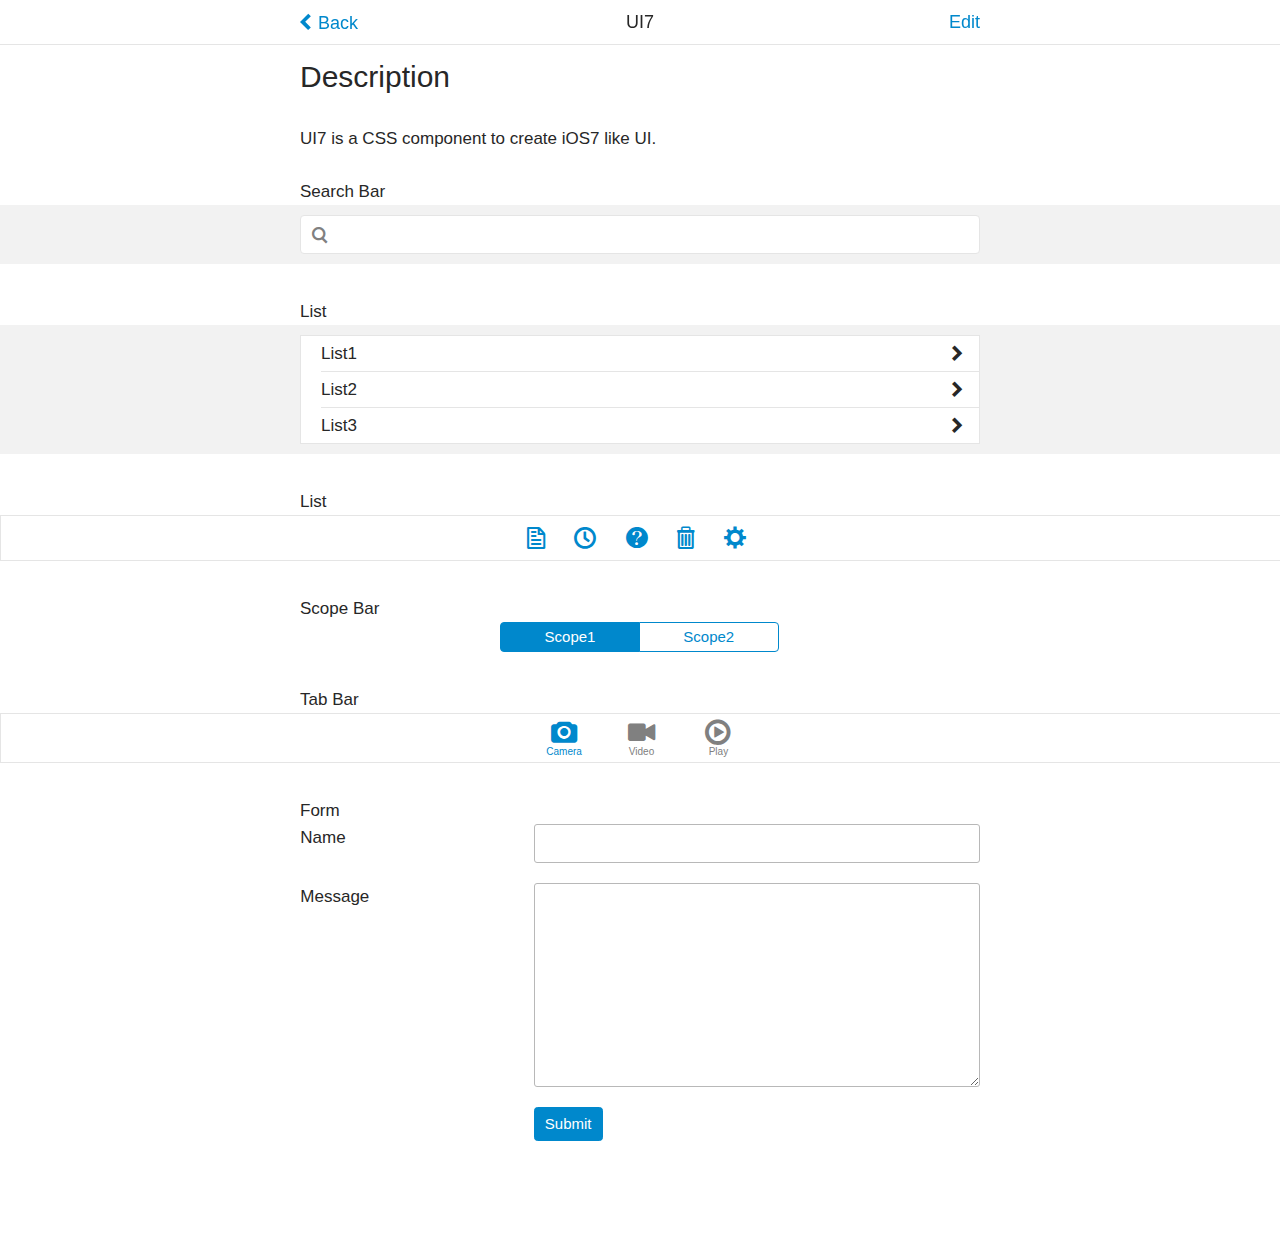
==== index.html @ ba2df4e1 "First Commit." ====
<!DOCTYPE html><html lang="ja"><head>    <meta charset="utf-8">    <title>UI7 - iOS7 like css component</title>    <meta name="viewport" content="width=device-width, initial-scale=1.0">    <!-- stylesheets -->    <link rel="stylesheet" href="css/kraken.css" type="text/css" />    <link rel="stylesheet" href="scss/ui7.css" type="text/css">        <style>	    body {		    padding-top: 44px;		    margin-bottom: 50px;		    box-sizing: border-box;	    }	    .scopebar {		    width: 200px;		    margin-right: auto;		    margin-left: auto;	    }	    p.head {		    margin-bottom: 0;	    }    </style>    <!-- HTML5 Shim for IE -->    <!--[if IE]>        <script src="http://html5shiv.googlecode.com/svn/trunk/html5.js"></script>    <![endif]--></head><body>	<!-- Navbar -->	<nav class="navbar">		<div class="navbar-inner">			<div class="container">				<span class="logo">UI7</span>				<ul class="nav">					<li class="nav-left"><a href="#"><span class="lsf-icon" title="left"></span>Back</a></li>					<li class="nav-right"><a href="#">Edit</a></li>				</ul>			</div>		</div>	</nav>			<!-- Description -->	<div class="container">		<h1>Description</h1>		<p>UI7 is a CSS component to create iOS7 like UI.</p>	</div>			<!-- Search Bar -->	<div class="container">		<p class="head">Search Bar</p>	</div>		<div class="searchbar space-bottom">		<div class="searchbar-inner">			<div class="container">				<span class="lsf-icon search-icon" title="search"></span>				<input type="search" />			</div>		</div>	</div>		<!-- List -->	<div class="container">		<p class="head">List</p>	</div>				<div class="list space-bottom">		<div class="list-inner">			<ul>				<li><a href="#">List1<span class="lsf-icon icno-right" title="right"></span></a></li>				<li><a href="#">List2<span class="lsf-icon icon-right" title="right"></span></a></li>				<li><a href="#">List3<span class="lsf-icon icon-right" title="right"></span></a></li>			</ul>		</div>	</div>								<!-- Tool Bar -->	<div class="container">		<p class="head">List</p>	</div>		<div class="toolbar space-bottom">		<div class="toolbar-inner">			<div class="container">				<ul class="tool">					<li><a href="#" class="lsf-icon" title="file"></a></li>					<li><a href="#" class="lsf-icon" title="time"></a></li>					<li><a href="#" class="lsf-icon" title="help"></a></li>					<li><a href="#" class="lsf-icon" title="delete"></a></li>					<li><a href="#" class="lsf-icon" title="setting"></a></li>				</ul>			</div>		</div>	</div>			<!-- Scope Bar -->	<div class="container">		<p class="head">Scope Bar</p>	</div>							<div class="container">		<div class="scopebar space-bottom">			<a href="#" class="scope-btn active">Scope1</a>			<a href="#" class="scope-btn">Scope2</a>		</div>	</div>			<!-- Tab Bar -->	<div class="container">		<p class="head">Tab Bar</p>	</div>		<div class="tabbar space-bottom">		<div class="tabbar-inner">			<div class="container">				<div class="tabs">					<div class="tab active">						<a href="#" class="lsf-icon" title="camera"></a>						<span class="label"><p>Camera</p></span>					</div>												<div class="tab">						<a href="#" class="lsf-icon" title="video"></a>						<span class="label"><p>Video</p></span>					</div>												<div class="tab">						<a href="#" class="lsf-icon" title="playmedia"></a>						<span class="label"><p>Play</p></span>					</div>				</div>			</div>		</div>	</div>			<!-- Form -->	<div class="container">		<p class="head">Form</p>	</div>					<div class="container">		<form>			<div class="row">				<div class="grid-2">					<label for="name">Name</label>				</div>				<div class="grid-4">					<input type="text" id="name" />				</div>			</div>						<div class="row">				<div class="grid-2">					<label for="message">Message</label>				</div>				<div class="grid-4">					<textarea name="message" id="message" cols="30" rows="10"></textarea>				</div>			</div>						<div class="row">				<div class="grid-4 offset-2">					<button class="btn btn-blue">Submit</button>				</div>			</div>		</form>	</div>			</body></html>
---- css/kraken.css ----
/*

    KRAKEN-SASS
    converted to SCSS by @jwebcat
    A lightweight front-end boilerplate by Chris Ferdinandi.
    http://gomakethings.com


    Licensed under WTFPL.
    http://www.wtfpl.net/


    COLORS
    primary: #0088cc
    secondary: #005580
    black: #272727
    Gray: #808080
    Light Gray: #e5e5e5


    FONT STACKS
    Serif: Georgia, Times, serif
    Sans-Serif: "Helvetica Neue", Arial, sans-serif
    Add your own here...


    TYPOGRAPHIC SCALE
    4px, 5px, 8px, 10px, 11px, 14px, 15px, 17px (base), 20px, 23px, 26px, 30px, 34px, 51px, 68px, 85px, 102px

*/
/*  CSS RESET */
/*  Meyer's CSS Reset, Normalized.css, and custom code */
/*  Mobile Screen Resizing */
@-webkit-viewport {
  width: device-width;
  zoom: 1.0;
}

@-moz-viewport {
  width: device-width;
  zoom: 1.0;
}

@-ms-viewport {
  width: device-width;
  zoom: 1.0;
}

@-o-viewport {
  width: device-width;
  zoom: 1.0;
}

@viewport {
  width: device-width;
  zoom: 1.0;
}

/*  Remove browser defaults */
html, body, div, span, applet, object, iframe,
h1, h2, h3, h4, h5, h6, p, blockquote, pre,
a, abbr, acronym, address, big, cite, code,
del, dfn, em, img, ins, kbd, q, s, samp,
small, strike, strong, sub, sup, tt, var,
b, u, i, center,
dl, dt, dd, ol, ul, li,
button, fieldset, form, label, legend,
table, caption, tbody, tfoot, thead, tr, th, td,
article, aside, canvas, details, embed,
figure, figcaption, footer, header, hgroup,
menu, nav, output, ruby, section, summary,
time, mark, audio, video {
  margin: 0;
  padding: 0;
  border: 0;
  font-family: "Helvetica Neue", Arial, sans-serif;
  font-size: 100%;
  font: inherit;
  vertical-align: baseline;
}

/*  Set display type for HTML5 semantic elements */
article, aside, details, figcaption, figure,
footer, header, hgroup, menu, nav, section {
  display: block;
}

/*  Force scrollbar display to prevent jumping on pages.
 *  Fix text resize bug on mobile devices. */
html {
  overflow-y: scroll;
  -webkit-text-size-adjust: 100%;
  -ms-text-size-adjust: 100%;
}

/*  Display audio, canvas, and video elements as inline block elements. */
audio, canvas, video {
  display: inline-block;
  *display: inline;
  *zoom: 1;
}

/*  Prevent modern browsers from displaying audio without controls. */
audio:not([controls]) {
  display: none;
}

/*  Prevent img and video elements from spilling
 *  outside of the page on smaller screens. */
img, video {
  max-width: 100%;
  height: auto;
}

/*  Prevent iframe, object, and embed elements from
 *  spilling outside of the page on smaller screens. */
iframe, object, embed {
  max-width: 100%;
}

/*  Prevents IE from making scaled images look like crap */
img {
  -ms-interpolation-mode: bicubic;
}

/*  Address outline inconsistency between Chrome and other browsers. */
a:focus,
button:focus {
  outline: thin dotted;
  outline: .294117647em auto -webkit-focus-ring-color;
  outline-offset: -.142857143em;
}

/*  Improve readability when focused and also mouse hovered in all browsers. */
a:hover, a:active {
  outline: 0;
}

/*  THE GRID */
/*  Structure and layout */
.cfix:before, .cfix:after {
  display: table;
  content: "";
  *zoom: 1;
}
.cfix:after {
  clear: both;
}

/*  Mobile-first. Single-column layout by default
 *  Container sets the maximum page width. Adjust as needed. */
.container {
  max-width: 40em;
  width: 88%;
  margin-left: auto;
  margin-right: auto;
}

/*  Still mostly single-column.
 *  Grid-third, grid-half, and grid-img
 *  provide sub-gridding on smaller screens.  */
@media (min-width: 30em) {
  .row {
    margin-left: -1.515151515152%;
    margin-right: -1.515151515152%;
  }

  [class^="grid-"],
  [class*="grid-"] {
    float: left;
    width: 96.969696969697%;
    margin-left: 1.515151515152%;
    margin-right: 1.515151515152%;
  }

  .grid-third {
    width: 30.30303030303%;
  }

  .grid-half,
  .grid-img {
    width: 46.969696969697%;
  }

  .grid-two-thirds {
    width: 63.636363636364%;
  }

  /*  Reverses order of grid for content choreography */
  .grid-flip {
    float: right;
  }
}
/*  6-column grid  */
@media (min-width: 40em) {
  .grid-1 {
    width: 13.636363636364%;
  }

  .grid-2,
  .grid-third,
  .grid-img {
    width: 30.30303030303%;
  }

  .grid-3,
  .grid-half {
    width: 46.969696969697%;
  }

  .grid-4,
  .grid-two-thirds {
    width: 63.636363636364%;
  }

  .grid-5 {
    width: 80.30303030303%;
  }

  .grid-6,
  .grid-full {
    width: 96.969696969697%;
  }

  /*  Offets let you shift grid elements to the right
   *  but stay aligned to the grid. */
  .offset-1 {
    margin-left: 18.181818181818%;
  }

  .offset-2 {
    margin-left: 34.848484848485%;
  }

  .offset-3 {
    margin-left: 51.515151515152%;
  }

  .offset-4 {
    margin-left: 68.181818181818%;
  }

  .offset-5 {
    margin-left: 84.848484848485%;
  }
}
/*  Additional gridding for grid-img on bigger screens.
 *  Adjust as needed. */
@media (min-width: 60em) {
  .grid-img {
    width: 13.636363636364%;
  }
}
/*  TYPOGRAPHY */
/*  Sets font styles for entire site. */
body {
  font-family: "Helvetica Neue", Arial, sans-serif;
  font-size: 106.25%;
  font-weight: 300;
  line-height: 1.47059;
  color: #272727;
  background: white;
}

p {
  margin-bottom: 1.529411765em;
}

@media (min-width: 40em) {
  body {
    line-height: 1.588235294;
  }
}
/*  Sizes
 *  For smaller and larger text */
.text-small {
  font-size: .882352941em;
  line-height: 1.533333333;
}

.text-tall {
  font-size: 1.166666667em;
  line-height: 1.4;
}

@media (min-width: 40em) {
  .text-tall {
    font-size: 1.352941176em;
  }
}
/*  Colors
 *  For alternate text colors */
.text-muted {
  color: gray;
}

/*  Links
 *  Hyperlink styling */
a {
  color: #0088cc;
  text-decoration: none;
}

a:hover {
  color: #005580;
  text-decoration: underline;
}

a img {
  border: none;
  background: none;
}

/*  Prevents border/background on linked image hover.
 *  Adds slight opacity. */
a:hover img {
  border: none;
  background: none;
  opacity: 0.8;
  filter: alpha(opacity=80);
}

/*  Lists
 *  Styling for lists */
ul, ol {
  margin-bottom: 1.529411765em;
  margin-left: 2em;
}

ul ul, ul ol, ol ol, ol ul {
  margin-bottom: 0;
}

ul {
  list-style: disc;
}

ol {
  list-style: decimal;
}

/*  Removes list styling.
 *  For semantic reasons, should only
 *  be used on unordered lists. */
.list-unstyled {
  margin-left: 0;
  list-style: none;
}

/*  Headings
 *  h1 through h6 styling
 *  Heading class lets you use one heading type for semantics
 *  but style it as another heading type. */
h1, h2, h3, h4, h5, h6 {
  line-height: 1.2;
  font-weight: normal;
  margin-bottom: 1em;
  padding-top: 1em;
}

h1, .h1 {
  font-size: 1.529411765em;
  padding-top: .5em;
}

h2, .h2 {
  font-size: 1.352941176em;
}

h3, .h3 {
  font-size: 1.176470588em;
}

h4, h5, h6,
.h4, .h5, .h6 {
  font-size: .882352941em;
  font-style: italic;
}

h4, .h4 {
  text-transform: uppercase;
}

@media (min-width: 40em) {
  h1, .h1 {
    font-size: 1.764705882em;
  }
}
/*  Lines, Quotes and Emphasis */
/*  Lines */
hr {
  margin: 2em auto;
  border: 0;
  border-top: 0.07143em solid #e5e5e5;
  border-bottom: 0.07143em solid white;
}

/*  Bold */
strong {
  font-weight: bold;
}

/*  Italics */
em {
  font-style: italic;
}

/*  Subscript & Superscript */
sub, sup {
  position: relative;
  font-size: 85%;
  font-weight: bold;
  line-height: 0;
  vertical-align: baseline;
  margin-left: .3em;
}

sup {
  top: -0.5em;
}

sub {
  bottom: -0.25em;
}

/*  Highlighting colors */
::selection {
  color: white;
  background: #0088cc;
}

::-moz-selection {
  color: white;
  background: #0088cc;
}

/*  Blockquotes */
blockquote {
  border-left: 0.23529em solid #e5e5e5;
  margin-bottom: 1.529411765em;
  padding-left: 1.529411765em;
  padding-right: 1.529411765em;
}

blockquote, q {
  quotes: none;
}

blockquote:before, blockquote:after,
q:before, q:after {
  content: '';
  content: none;
}

/*  BUTTONS */
/*  Styling for CSS3 buttons */
.btn {
  display: inline-block;
  font-size: .882352941em;
  padding: .4em .666666667em;
  line-height: 1.333333333;
  font-weight: normal;
  background-color: gray;
  border: 0.07143em solid gray;
  border-radius: .235294118em;
  margin-left: .3em;
  margin-bottom: .3em;
}
.btn:active {
  -webkit-box-shadow: inset 0 0.14286em 0.23529em rgba(0, 0, 0, 0.15), 0 0.07143em 0.14286em rgba(0, 0, 0, 0.05);
  box-shadow: inset 0 0.14286em 0.23529em rgba(0, 0, 0, 0.15), 0 0.07143em 0.14286em rgba(0, 0, 0, 0.05);
  outline: 0;
}

.btn,
.btn:hover,
a .btn:hover {
  color: white;
}

.btn:hover,
a .btn:hover {
  background-color: #595959;
  border-color: #595959;
  text-decoration: none;
}

.btn-blue {
  background-color: #0088cc;
  border-color: #0088cc;
}

.btn-blue:hover,
a .btn-blue:hover {
  background-color: #005580;
  border-color: #005580;
}

.btn-large {
  padding: .588235294em .882352941em;
  font-size: 1em;
  line-height: normal;
  border-radius: .294117647em;
}

.btn-block,
input[type="submit"].btn-block,
input[type="reset"].btn-block,
input[type="button"].btn-block {
  display: block;
  width: 100%;
  margin-left: 0;
  padding-right: 0;
  padding-left: 0;
  -webkit-box-sizing: border-box;
  -moz-box-sizing: border-box;
  box-sizing: border-box;
}

.btn-block + .btn-block {
  margin-top: .333333333em;
}

button,
.btn {
  cursor: pointer;
  text-align: center;
  vertical-align: middle;
  -webkit-appearance: none;
}

.btn:first-child,
input.btn {
  margin-left: 0;
}

/*  FORMS */
/*  Styling for form elements */
form, fieldset {
  margin-bottom: 1.529411765em;
}

legend, label {
  display: block;
  font-weight: normal;
  padding: 0;
  margin-bottom: .294117647em;
}

input, textarea, select {
  display: block;
  width: 100%;
  font: inherit;
  line-height: 1.470588235;
  color: #555555;
  vertical-align: middle;
  margin-bottom: 1.176470588em;
  padding: .294117647em;
  border: .071428571em solid #b8b8b8;
  border-radius: 0.17647em;
  -webkit-box-sizing: border-box;
  -moz-box-sizing: border-box;
  box-sizing: border-box;
}

form button, form .btn {
  margin-bottom: 1.176470588em;
}

textarea {
  height: 12em;
}

input[type="image"],
input[type="checkbox"],
input[type="radio"] {
  display: inline-block;
  width: auto;
  height: auto;
  padding: 0;
  margin-bottom: .294117647em;
  cursor: pointer;
}

input:focus,
textarea:focus {
  border-color: rgba(82, 168, 236, 0.8);
  -webkit-box-shadow: inset 0 0.07143em 0.07143em rgba(0, 0, 0, 0.075), 0 0 0.47059em rgba(82, 168, 236, 0.6);
  box-shadow: inset 0 0.07143em 0.07143em rgba(0, 0, 0, 0.075), 0 0 0.47059em rgba(82, 168, 236, 0.6);
  outline: 0;
  outline: thin dotted \9;
}

input[type="file"]:focus,
input[type="checkbox"]:focus,
select:focus {
  outline: thin dotted;
  outline: .294117647em auto -webkit-focus-ring-color;
  outline-offset: -.117647059em;
}

/*  Inline Inputs */
.input-inline {
  display: inline;
  width: auto;
}

/*  Condensed Inputs */
.input-condensed {
  line-height: 1;
  padding: .117647059em;
}

@media (min-width: 40em) {
  input, textarea, select {
    line-height: 1.588235294;
  }
}
/*  ICONS */
/*  A placeholder for icon fonts.
 *  Learn more at http://gomakethings.com/icon-fonts/ */
/*  @font-face code. Change font names and URLs as need.
 *  Commented Out.
@font-face {
    font-family: 'icomoon';
    src: url('fonts/icomoon.eot');
    src: url('fonts/icomoon.eot?#iefix') format('embedded-opentype'),
         url('fonts/icomoon.woff') format('woff'),
         url('fonts/icomoon.ttf') format('truetype'),
         url('fonts/icomoon.svg#IcoMoon') format('svg');
    font-weight: normal;
    font-style: normal;
}

[class^="icon-"]:before,
[class*=" icon-"]:before {
    font-family: 'icomoon';
    font-style: normal;
    speak: none;
    font-weight: normal;
    -webkit-font-smoothing: antialiased;
    font-smoothing: antialiased;
    text-rendering: optimizeLegibility;
}
*/
/*  ALIGNMENT, SPACING & VISIBILITY */
/*  Text alignment */
.text-center {
  text-align: center;
}

.text-right {
  text-align: right;
}

.text-left {
  text-align: left;
}

/*  Floats */
.float-left {
  float: left;
}

.float-center {
  float: none;
  margin-left: auto;
  margin-right: auto;
}

.float-right {
  float: right;
}

/*  Spacing */
.no-space {
  margin: 0;
  padding: 0;
}

.no-space-bottom {
  margin-bottom: 0;
  padding-bottom: 0;
}

.no-space-top {
  margin-top: 0;
  padding-top: 0;
}

.space-bottom {
  margin-bottom: 2em;
}

.space-bottom-small {
  margin-bottom: .470588235em;
  padding-bottom: 0;
}

.space-top {
  padding-top: .82352941234em;
}

/*  Screen Reader Text */
.screen-reader {
  position: absolute;
  top: -9999em;
  left: -9999em;
}

/*  Clearfix */
.group:before,
.group:after,
.container:before,
.container:after,
.row:before,
.row:after {
  display: table;
  content: "";
  *zoom: 1;
}

.group:after,
.container:after,
.row:after {
  clear: both;
}

/*  PRINT STYLES */
/*  Styling for printed content.
 *  Adapted from HTML5BP.
 *  http://html5boilerplate.com/ */
@media print {
  /*  Universal selector.
   *  Reset all content to transparent background,
   *  black color, and remove box and text shadows. */
  * {
    background: transparent !important;
    color: #000 !important;
    box-shadow: none !important;
    text-shadow: none !important;
  }

  /*  Specifies page margin */
  @page {
    margin: 0.5cm;
}

  /*  Underline all links */
  a, a:visited {
    text-decoration: underline;
  }

  /*  Show URL after links */
  a[href]:after {
    content: " (" attr(href) ")";
  }

  /*  Don't show URL for internal links */
  a[href^="#"]:after {
    content: "";
  }

  /*  Specifies the minimum number of lines to print at the top and bottom of a page. */
  p, h1, h2, h3 {
    orphans: 3;
    widows: 3;
  }

  /*  Avoid inserting a page break after headers */
  h1, h2, h3 {
    page-break-after: avoid;
  }

  /*  Change border color on blockquotes and preformatted text.
   *  Avoid page breaks inside the content */
  pre, blockquote {
    border-color: #999;
    page-break-inside: avoid;
  }

  /*  Displayed as a table header row group */
  thead {
    display: table-header-group;
  }

  /*  Avoid inserting a page break inside table rows and images */
  tr, img {
    page-break-inside: avoid;
  }
}
/* =============================================================
    HERO
    Callout and background color styling.
 * ============================================================= */
.bg {
  background-color: #f4f4f4;
  padding-top: 1.52941em;
  padding-bottom: 1.52941em;
}

.bg-blue {
  color: white;
  background-color: #0088cc;
}

.bg-condensed {
  padding-top: 0.82353em;
  padding-bottom: 0.82353em;
}

.hero {
  background-color: #f4f4f4;
  margin-bottom: 1.52941em;
  padding: 1.52941em;
  border: 0.07143em solid #e5e5e5;
  border-radius: 0.23529em;
}

.hero-condensed {
  padding: 0.82353em;
}
---- scss/ui7.css ----
@charset "UTF-8";
/*

    UI7 SCSS
    created by Akira-Miyake
    
    Licensed under WTFPL.
    http://www.wtfpl.net/

*/
@font-face {
  font-family: 'LigatureSymbols';
  src: url("../fonts/LigatureSymbols-2.11.eot");
  src: url("../fonts/LigatureSymbols-2.11.eot?#iefix") format("embedded-opentype"), url("../fonts/LigatureSymbols-2.11.woff") format("woff"), url("../fonts/LigatureSymbols-2.11.ttf") format("truetype"), url("../fonts/LigatureSymbols-2.11.svg#LigatureSymbols") format("svg");
  font-weight: normal;
  font-style: normal;
}

.lsf {
  font-family: 'LigatureSymbols';
  -webkit-text-rendering: optimizeLegibility;
  -moz-text-rendering: optimizeLegibility;
  -ms-text-rendering: optimizeLegibility;
  -o-text-rendering: optimizeLegibility;
  text-rendering: optimizeLegibility;
  -webkit-font-smoothing: antialiased;
  -moz-font-smoothing: antialiased;
  -ms-font-smoothing: antialiased;
  -o-font-smoothing: antialiased;
  font-smoothing: antialiased;
  -webkit-font-feature-settings: "liga" 1, "dlig" 1;
  -moz-font-feature-settings: "liga=1, dlig=1";
  -ms-font-feature-settings: "liga" 1, "dlig" 1;
  -o-font-feature-settings: "liga" 1, "dlig" 1;
  font-feature-settings: "liga" 1, "dlig" 1;
}

.lsf-icon:before {
  content: attr(title);
  margin-right: 0.3em;
  font-size: 130%;
  font-family: 'LigatureSymbols';
  -webkit-text-rendering: optimizeLegibility;
  -moz-text-rendering: optimizeLegibility;
  -ms-text-rendering: optimizeLegibility;
  -o-text-rendering: optimizeLegibility;
  text-rendering: optimizeLegibility;
  -webkit-font-smoothing: antialiased;
  -moz-font-smoothing: antialiased;
  -ms-font-smoothing: antialiased;
  -o-font-smoothing: antialiased;
  font-smoothing: antialiased;
  -webkit-font-feature-settings: "liga" 1, "dlig" 1;
  -moz-font-feature-settings: "liga=1, dlig=1";
  -ms-font-feature-settings: "liga" 1, "dlig" 1;
  -o-font-feature-settings: "liga" 1, "dlig" 1;
  font-feature-settings: "liga" 1, "dlig" 1;
}

/* =============================================================
    Navigation Bar styling.
 * ============================================================= */
.navbar {
  display: block;
  position: fixed;
  width: 100%;
  margin-bottom: 0;
  top: 0;
  right: 0;
  left: 0;
  z-index: 1000;
}
.navbar .navbar-inner {
  display: block;
  position: relative;
  background: rgba(255, 255, 255, 0.95);
  color: #272727;
  border-bottom: 1px solid #e5e5e5;
  width: 100%;
  height: 44px;
  overflow: visible;
  text-align: center;
}
.navbar .navbar-inner .logo {
  display: block;
  position: relative;
  float: left;
  width: 100%;
  font-size: 18px;
  font-weight: 400;
  line-height: 44px;
}
.navbar .navbar-inner .container {
  display: block;
  position: relative;
}
.navbar .navbar-inner .container .nav {
  display: block;
  position: absolute;
  float: left;
  width: 100%;
  padding: 0;
  margin: 0;
  list-style: none;
}
.navbar .navbar-inner .container .nav > li {
  display: inline-block;
  position: absolute;
}
.navbar .navbar-inner .container .nav > li a {
  font-size: 18px;
  line-height: 44px;
  padding: 0;
  margin: 0;
  text-decoration: none;
}
.navbar .navbar-inner .container .nav > li.nav-left {
  left: 0;
}
.navbar .navbar-inner .container .nav > li.nav-right {
  right: 0;
}

/* =============================================================
    Toolbar styling.
 * ============================================================= */
.toolbar {
  display: block;
  position: relative;
  width: 100%;
  right: 0;
  left: 0;
  z-index: 10;
}
.toolbar .toolbar-inner {
  display: block;
  position: relative;
  background: rgba(255, 255, 255, 0.95);
  color: #272727;
  border: 1px solid #e5e5e5;
  width: 100%;
  height: 44px;
  overflow: visible;
  text-align: center;
}
.toolbar .toolbar-inner .container {
  display: block;
  position: relative;
}
.toolbar .toolbar-inner .container .tool {
  display: inline-block;
  position: relative;
  list-style: none;
  padding: 0;
  margin: 0;
}
.toolbar .toolbar-inner .container .tool > li {
  display: block;
  position: relative;
  float: left;
  margin: 0 10px 12px 10px;
}
.toolbar .toolbar-inner .container .tool > li a {
  font-size: 24px;
  padding: 0;
  line-height: 44px;
  text-decoration: none;
}

/* =============================================================
    Tab Bar styling.
 * ============================================================= */
.tabbar {
  display: block;
  position: relative;
  width: 100%;
  right: 0;
  left: 0;
  z-index: 10;
}
.tabbar .tabbar-inner {
  display: block;
  position: relative;
  background: rgba(255, 255, 255, 0.95);
  color: #272727;
  border: 1px solid #e5e5e5;
  width: 100%;
  height: 48px;
  overflow: visible;
  text-align: center;
}
.tabbar .tabbar-inner .container {
  display: block;
  position: relative;
}
.tabbar .tabbar-inner .container .tabs {
  display: inline-block;
  position: relative;
  padding: 0;
  margin: 0;
}
.tabbar .tabbar-inner .container .tabs .tab {
  display: inline-block;
  position: relative;
  color: gray;
  float: left;
  margin: 2px 15px 0 15px;
  text-align: center;
}
.tabbar .tabbar-inner .container .tabs .tab:hover {
  color: #005580;
}
.tabbar .tabbar-inner .container .tabs .tab:hover a {
  color: #005580;
}
.tabbar .tabbar-inner .container .tabs .tab.active {
  color: #0088cc;
}
.tabbar .tabbar-inner .container .tabs .tab.active a {
  color: #0088cc;
}
.tabbar .tabbar-inner .container .tabs .tab a {
  color: gray;
  font-size: 28px;
  line-height: 33px;
  text-decoration: none;
  padding-left: 10px;
  margin: 0;
}
.tabbar .tabbar-inner .container .tabs .tab .label > p {
  padding: 0;
  margin: -5px 0 0 0;
  font-size: 10px;
  line-height: 12px;
}

/* =============================================================
    Scope Bar styling.
 * ============================================================= */
.scopebar {
  display: block;
  position: relative;
  min-width: 280px;
}
.scopebar > .scope-btn {
  display: inline-block;
  background: white;
  position: relative;
  width: 140px;
  font-size: 15px;
  line-height: 27.6px;
  font-weight: 300px;
  text-align: center;
  text-decoration: none;
  border: 1px solid #0088cc;
  padding: 0 0;
  margin-right: -6px;
  box-sizing: border-box;
}
.scopebar > .scope-btn:first-child {
  border-radius: 4px 0 0 4px;
}
.scopebar > .scope-btn:last-child {
  border-radius: 0 4px 4px 0;
}
.scopebar > .scope-btn:hover {
  border: 1px solid #005580;
}
.scopebar > .scope-btn.active {
  background: #0088cc;
  color: white;
}
.scopebar > .scope-btn.active:hover, .scopebar > .scope-btn.active:active {
  background: #005580;
}

.searchbar {
  display: block;
  position: relative;
}
.searchbar .searchbar-inner {
  display: block;
  position: relative;
  background: #f2f2f2;
}
.searchbar .searchbar-inner .search-icon {
  display: inline-block;
  position: absolute;
  background: transparent;
  color: gray;
  top: 13px;
  margin-left: 12px;
}
.searchbar .searchbar-inner input[type="search"] {
  -webkit-appearance: none;
  padding: 5px 0 5px 25px;
  margin: 10px 0 10px 0;
  border: 1px solid #e5e5e5;
  border-radius: 4px;
}

.list {
  display: block;
  position: relative;
}
.list .list-inner {
  display: block;
  position: relative;
  background: #f2f2f2;
  padding: 10px 0;
}
.list .list-inner ul {
  display: block;
  position: relative;
  background: white;
  border: 1px solid #e5e5e5;
  max-width: 40em;
  padding: 0;
  margin: 0 auto 0 auto;
  list-style: none;
  box-sizing: border-box;
}
.list .list-inner ul li {
  display: block;
  position: relative;
  background: inherit;
  color: #272727;
}
.list .list-inner ul li:first-child > a {
  border: none;
}
.list .list-inner ul li:hover, .list .list-inner ul li:active {
  background: #f2f2f2;
}
.list .list-inner ul li a {
  display: block;
  position: relative;
  background: inherit;
  color: #272727;
  padding: 6px 0;
  margin-left: 20px;
  line-height: 23px;
  text-decoration: none;
  border-top: 1px solid #e5e5e5;
  box-sizing: border-box;
}
.list .list-inner ul li a span {
  display: block;
  position: relative;
  float: right;
  padding-right: 10px;
}
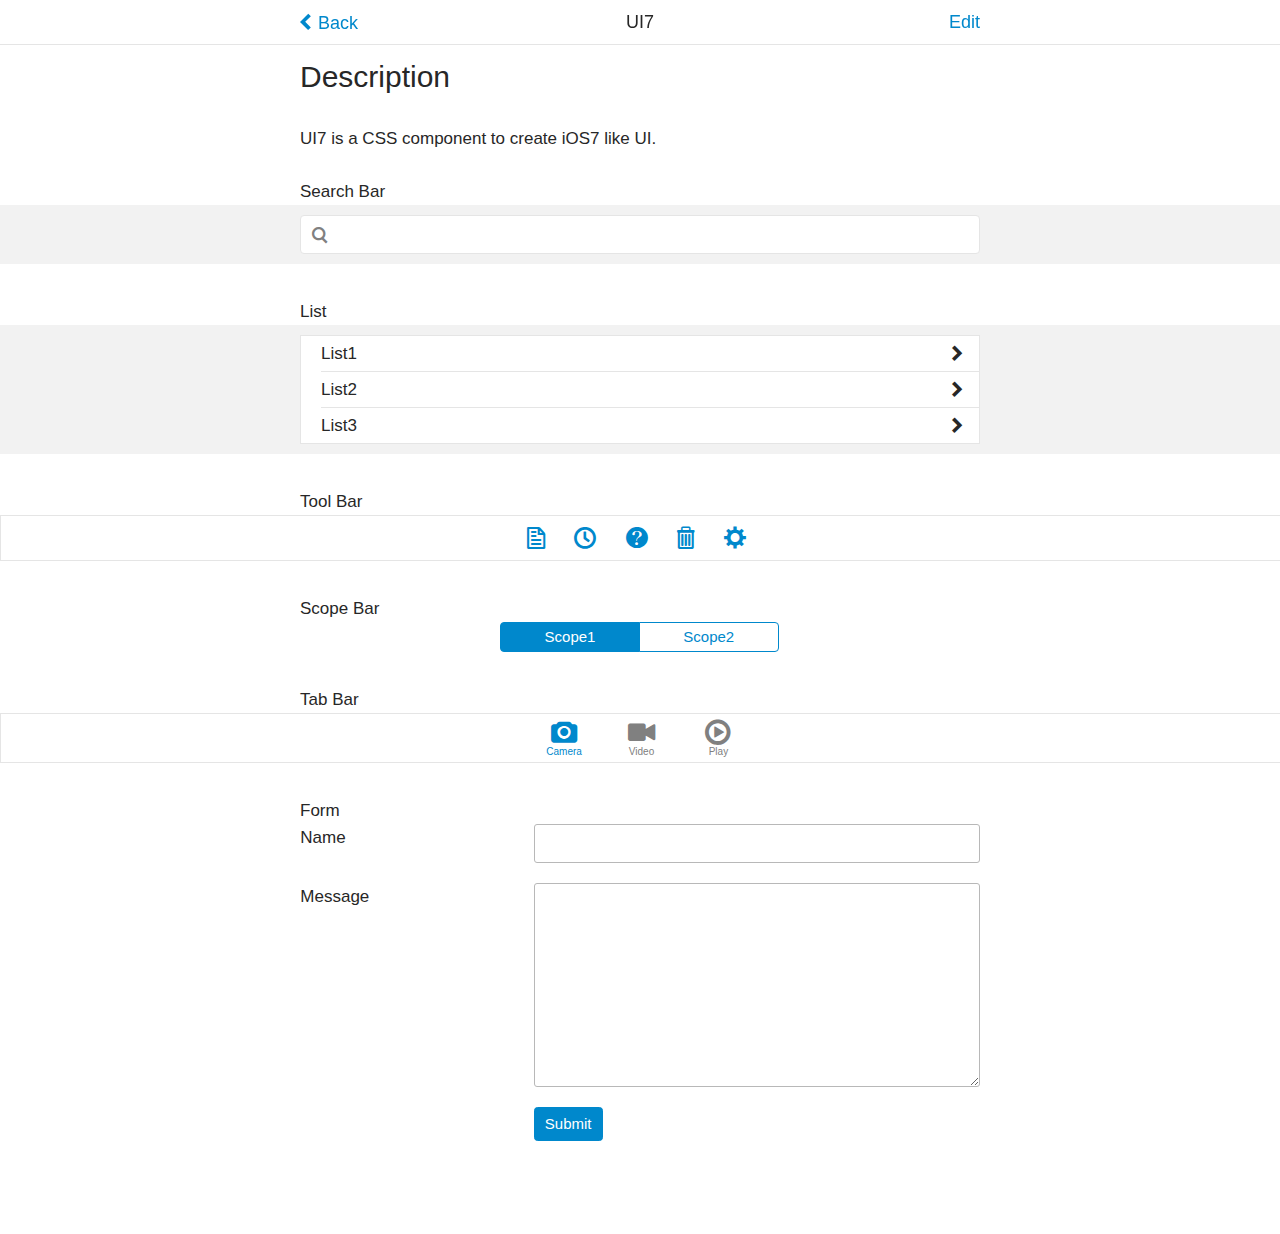
==== commit eac649bf: "index.htmlを修正" ====
--- a/index.html
+++ b/index.html
@@ -86,7 +86,7 @@
 	 	<!-- Tool Bar --> 	<div class="container">-		<p class="head">List</p>+		<p class="head">Tool Bar</p> 	</div> 	 	<div class="toolbar space-bottom">